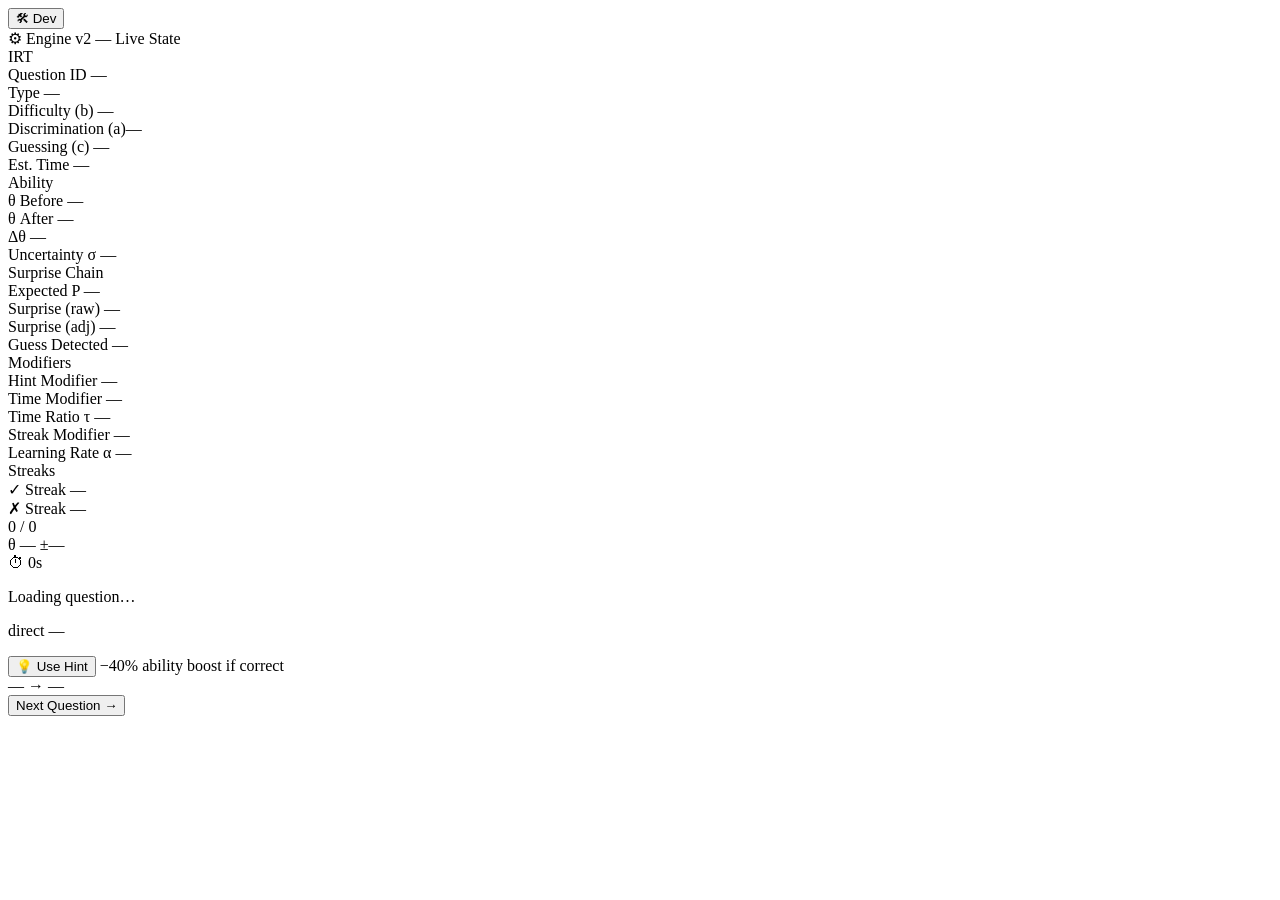
==== frontend/templates/quiz.html @ 3bca6239 "Initial commit" ====
<!DOCTYPE html>
<html lang="en">
<head>
  <meta charset="UTF-8">
  <meta name="viewport" content="width=device-width, initial-scale=1.0">
  <title>Quiz — Adaptive Learning IDE</title>
  <link rel="stylesheet" href="/static/css/main.css">
  <style>
    .question-text, .option-btn { user-select: none; -webkit-user-select: none; }
  </style>
</head>
<body class="page-quiz" oncontextmenu="return false">

  <!-- ── DEV PANEL ─────────────────────────────────────────────────── -->
  <div id="devToggleWrap">
    <button id="devToggleBtn" class="dev-toggle-btn">🛠 Dev</button>
  </div>
  <div id="devPanel" class="dev-panel hidden">
    <div class="dev-title">⚙ Engine v2 — Live State</div>
    <div class="dev-section">IRT</div>
    <div class="dev-row"><span>Question ID</span>       <span id="dv-qid">—</span></div>
    <div class="dev-row"><span>Type</span>              <span id="dv-type">—</span></div>
    <div class="dev-row"><span>Difficulty (b)</span>    <span id="dv-diff">—</span></div>
    <div class="dev-row"><span>Discrimination (a)</span><span id="dv-disc">—</span></div>
    <div class="dev-row"><span>Guessing (c)</span>      <span id="dv-gues">—</span></div>
    <div class="dev-row"><span>Est. Time</span>         <span id="dv-est">—</span></div>
    <div class="dev-section">Ability</div>
    <div class="dev-row"><span>θ Before</span>          <span id="dv-ab">—</span></div>
    <div class="dev-row"><span>θ After</span>           <span id="dv-aa">—</span></div>
    <div class="dev-row"><span>Δθ</span>                <span id="dv-delta">—</span></div>
    <div class="dev-row"><span>Uncertainty σ</span>     <span id="dv-sigma">—</span></div>
    <div class="dev-section">Surprise Chain</div>
    <div class="dev-row"><span>Expected P</span>        <span id="dv-ep">—</span></div>
    <div class="dev-row"><span>Surprise (raw)</span>    <span id="dv-surp">—</span></div>
    <div class="dev-row"><span>Surprise (adj)</span>    <span id="dv-surpa">—</span></div>
    <div class="dev-row"><span>Guess Detected</span>    <span id="dv-guess">—</span></div>
    <div class="dev-section">Modifiers</div>
    <div class="dev-row"><span>Hint Modifier</span>     <span id="dv-hm">—</span></div>
    <div class="dev-row"><span>Time Modifier</span>     <span id="dv-tm">—</span></div>
    <div class="dev-row"><span>Time Ratio τ</span>      <span id="dv-tr">—</span></div>
    <div class="dev-row"><span>Streak Modifier</span>   <span id="dv-sm">—</span></div>
    <div class="dev-row"><span>Learning Rate α</span>   <span id="dv-lr">—</span></div>
    <div class="dev-section">Streaks</div>
    <div class="dev-row"><span>✓ Streak</span>          <span id="dv-cs">—</span></div>
    <div class="dev-row"><span>✗ Streak</span>          <span id="dv-ws">—</span></div>
  </div>

  <!-- ── QUIZ HEADER ───────────────────────────────────────────────── -->
  <header class="quiz-header">
    <div class="quiz-header-left">
      <span class="quiz-subject" id="quizSubjectLabel"></span>
    </div>
    <div class="quiz-header-center">
      <div class="progress-bar-wrap">
        <div class="progress-bar-fill" id="progressFill"></div>
      </div>
      <span class="progress-label" id="progressLabel">0 / 0</span>
    </div>
    <div class="quiz-header-right">
      <div class="ability-badge">
        θ <span id="abilityDisplay">—</span>
        <span class="sigma-display">±<span id="sigmaDisplay">—</span></span>
      </div>
      <div class="timer-badge" id="timerBadge">⏱ <span id="timerDisplay">0s</span></div>
    </div>
  </header>

  <!-- ── MAIN ──────────────────────────────────────────────────────── -->
  <main class="quiz-main" id="quizMain">

    <div id="loadingState" class="loading-state">
      <div class="spinner"></div>
      <p>Loading question…</p>
    </div>

    <div id="questionCard" class="question-card hidden">
      <div class="q-meta">
        <span class="q-badge q-type" id="qTypeBadge">direct</span>
        <span class="q-badge q-diff" id="qDiffBadge">—</span>
      </div>
      <p class="question-text" id="questionText"></p>
      <div class="options-grid" id="optionsGrid"></div>
      <div class="hint-row">
        <button class="btn-hint" id="hintBtn">💡 Use Hint</button>
        <span class="hint-cost">−40% ability boost if correct</span>
        <span class="hint-msg" id="hintMsg"></span>
      </div>
    </div>

    <div id="feedbackCard" class="feedback-card hidden">
      <div class="feedback-verdict" id="feedbackVerdict"></div>
      <div class="feedback-explanation" id="feedbackExplanation"></div>
      <div class="feedback-ability-change">
        <span id="fbAbilityBefore">—</span>
        <span class="arrow">→</span>
        <span id="fbAbilityAfter">—</span>
        <span class="ability-delta" id="fbDelta"></span>
        <span class="sigma-note" id="fbSigma"></span>
      </div>
      <button class="btn-primary" id="nextBtn">Next Question →</button>
    </div>

  </main>

  <script src="/static/js/quiz.js"></script>
</body>
</html>
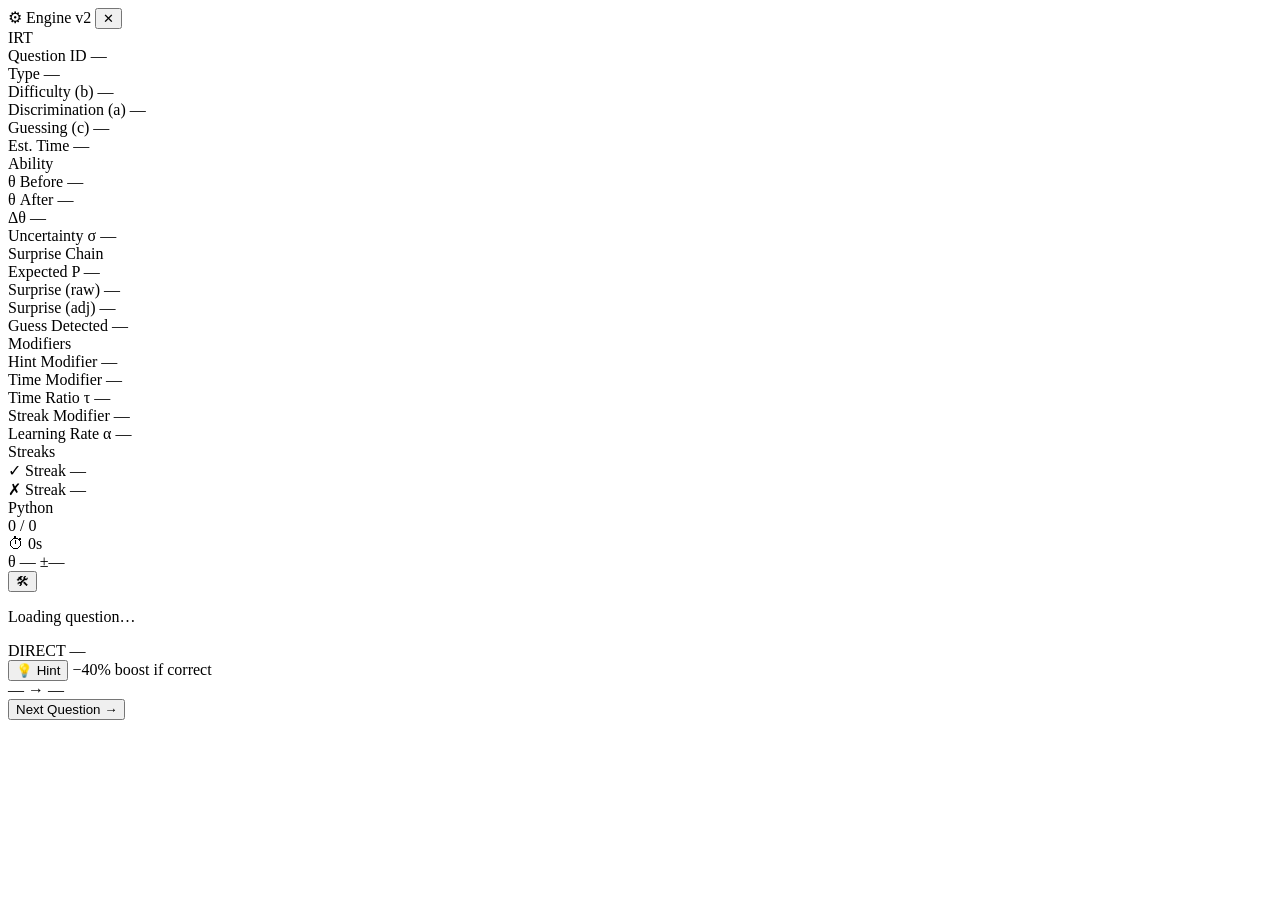
==== commit fc68a8f3: "feat: v2.2 - Supabase logging, stacking bug fix, admin dashboard, ML simulator - Fixed question stac" ====
--- a/frontend/templates/quiz.html
+++ b/frontend/templates/quiz.html
@@ -11,92 +11,112 @@
 </head>
 <body class="page-quiz" oncontextmenu="return false">
 
-  <!-- ── DEV PANEL ─────────────────────────────────────────────────── -->
-  <div id="devToggleWrap">
-    <button id="devToggleBtn" class="dev-toggle-btn">🛠 Dev</button>
-  </div>
+  <!-- ── DEV PANEL — bottom-left, never overlaps header ────────────── -->
   <div id="devPanel" class="dev-panel hidden">
-    <div class="dev-title">⚙ Engine v2 — Live State</div>
+    <div class="dev-panel-header">
+      <span class="dev-title">⚙ Engine v2</span>
+      <button id="devCloseBtn" class="dev-close">✕</button>
+    </div>
     <div class="dev-section">IRT</div>
-    <div class="dev-row"><span>Question ID</span>       <span id="dv-qid">—</span></div>
-    <div class="dev-row"><span>Type</span>              <span id="dv-type">—</span></div>
-    <div class="dev-row"><span>Difficulty (b)</span>    <span id="dv-diff">—</span></div>
-    <div class="dev-row"><span>Discrimination (a)</span><span id="dv-disc">—</span></div>
-    <div class="dev-row"><span>Guessing (c)</span>      <span id="dv-gues">—</span></div>
-    <div class="dev-row"><span>Est. Time</span>         <span id="dv-est">—</span></div>
+    <div class="dev-row"><span>Question ID</span>        <span id="dv-qid">—</span></div>
+    <div class="dev-row"><span>Type</span>               <span id="dv-type">—</span></div>
+    <div class="dev-row"><span>Difficulty (b)</span>     <span id="dv-diff">—</span></div>
+    <div class="dev-row"><span>Discrimination (a)</span> <span id="dv-disc">—</span></div>
+    <div class="dev-row"><span>Guessing (c)</span>       <span id="dv-gues">—</span></div>
+    <div class="dev-row"><span>Est. Time</span>          <span id="dv-est">—</span></div>
     <div class="dev-section">Ability</div>
-    <div class="dev-row"><span>θ Before</span>          <span id="dv-ab">—</span></div>
-    <div class="dev-row"><span>θ After</span>           <span id="dv-aa">—</span></div>
-    <div class="dev-row"><span>Δθ</span>                <span id="dv-delta">—</span></div>
-    <div class="dev-row"><span>Uncertainty σ</span>     <span id="dv-sigma">—</span></div>
+    <div class="dev-row"><span>θ Before</span>           <span id="dv-ab">—</span></div>
+    <div class="dev-row"><span>θ After</span>            <span id="dv-aa">—</span></div>
+    <div class="dev-row"><span>Δθ</span>                 <span id="dv-delta">—</span></div>
+    <div class="dev-row"><span>Uncertainty σ</span>      <span id="dv-sigma">—</span></div>
     <div class="dev-section">Surprise Chain</div>
-    <div class="dev-row"><span>Expected P</span>        <span id="dv-ep">—</span></div>
-    <div class="dev-row"><span>Surprise (raw)</span>    <span id="dv-surp">—</span></div>
-    <div class="dev-row"><span>Surprise (adj)</span>    <span id="dv-surpa">—</span></div>
-    <div class="dev-row"><span>Guess Detected</span>    <span id="dv-guess">—</span></div>
+    <div class="dev-row"><span>Expected P</span>         <span id="dv-ep">—</span></div>
+    <div class="dev-row"><span>Surprise (raw)</span>     <span id="dv-surp">—</span></div>
+    <div class="dev-row"><span>Surprise (adj)</span>     <span id="dv-surpa">—</span></div>
+    <div class="dev-row"><span>Guess Detected</span>     <span id="dv-guess">—</span></div>
     <div class="dev-section">Modifiers</div>
-    <div class="dev-row"><span>Hint Modifier</span>     <span id="dv-hm">—</span></div>
-    <div class="dev-row"><span>Time Modifier</span>     <span id="dv-tm">—</span></div>
-    <div class="dev-row"><span>Time Ratio τ</span>      <span id="dv-tr">—</span></div>
-    <div class="dev-row"><span>Streak Modifier</span>   <span id="dv-sm">—</span></div>
-    <div class="dev-row"><span>Learning Rate α</span>   <span id="dv-lr">—</span></div>
+    <div class="dev-row"><span>Hint Modifier</span>      <span id="dv-hm">—</span></div>
+    <div class="dev-row"><span>Time Modifier</span>      <span id="dv-tm">—</span></div>
+    <div class="dev-row"><span>Time Ratio τ</span>       <span id="dv-tr">—</span></div>
+    <div class="dev-row"><span>Streak Modifier</span>    <span id="dv-sm">—</span></div>
+    <div class="dev-row"><span>Learning Rate α</span>    <span id="dv-lr">—</span></div>
     <div class="dev-section">Streaks</div>
-    <div class="dev-row"><span>✓ Streak</span>          <span id="dv-cs">—</span></div>
-    <div class="dev-row"><span>✗ Streak</span>          <span id="dv-ws">—</span></div>
+    <div class="dev-row"><span>✓ Streak</span>           <span id="dv-cs">—</span></div>
+    <div class="dev-row"><span>✗ Streak</span>           <span id="dv-ws">—</span></div>
   </div>
 
-  <!-- ── QUIZ HEADER ───────────────────────────────────────────────── -->
+  <!-- ── HEADER ────────────────────────────────────────────────────── -->
   <header class="quiz-header">
     <div class="quiz-header-left">
-      <span class="quiz-subject" id="quizSubjectLabel"></span>
+      <span class="quiz-subject">Python</span>
     </div>
+
     <div class="quiz-header-center">
       <div class="progress-bar-wrap">
         <div class="progress-bar-fill" id="progressFill"></div>
       </div>
       <span class="progress-label" id="progressLabel">0 / 0</span>
     </div>
+
     <div class="quiz-header-right">
+      <div class="timer-badge" id="timerBadge">⏱ <span id="timerDisplay">0s</span></div>
       <div class="ability-badge">
         θ <span id="abilityDisplay">—</span>
         <span class="sigma-display">±<span id="sigmaDisplay">—</span></span>
       </div>
-      <div class="timer-badge" id="timerBadge">⏱ <span id="timerDisplay">0s</span></div>
+      <button id="devToggleBtn" class="dev-toggle-btn" title="Dev Panel">🛠</button>
     </div>
   </header>
 
   <!-- ── MAIN ──────────────────────────────────────────────────────── -->
-  <main class="quiz-main" id="quizMain">
+  <main class="quiz-main">
 
+    <!-- Loading -->
     <div id="loadingState" class="loading-state">
       <div class="spinner"></div>
       <p>Loading question…</p>
     </div>
 
+    <!-- Question card -->
     <div id="questionCard" class="question-card hidden">
+
+      <!-- Badges row -->
       <div class="q-meta">
-        <span class="q-badge q-type" id="qTypeBadge">direct</span>
+        <span class="q-badge q-type" id="qTypeBadge">DIRECT</span>
         <span class="q-badge q-diff" id="qDiffBadge">—</span>
+        <span class="q-badge q-topic hidden" id="qTopicBadge"></span>
       </div>
-      <p class="question-text" id="questionText"></p>
+
+      <!-- ★ THIS is the only place question content lives.
+           JS always sets innerHTML here — never appends elsewhere.
+           Fixes the stacking bug completely. -->
+      <div id="questionBody"></div>
+
+      <!-- Options -->
       <div class="options-grid" id="optionsGrid"></div>
+
+      <!-- Hint -->
       <div class="hint-row">
-        <button class="btn-hint" id="hintBtn">💡 Use Hint</button>
-        <span class="hint-cost">−40% ability boost if correct</span>
+        <button class="btn-hint" id="hintBtn">💡 Hint</button>
+        <span class="hint-cost">−40% boost if correct</span>
         <span class="hint-msg" id="hintMsg"></span>
       </div>
+
     </div>
 
+    <!-- Feedback card (shown after answering, before next question) -->
     <div id="feedbackCard" class="feedback-card hidden">
-      <div class="feedback-verdict" id="feedbackVerdict"></div>
+      <div class="feedback-verdict"   id="feedbackVerdict"></div>
       <div class="feedback-explanation" id="feedbackExplanation"></div>
+
       <div class="feedback-ability-change">
         <span id="fbAbilityBefore">—</span>
         <span class="arrow">→</span>
         <span id="fbAbilityAfter">—</span>
         <span class="ability-delta" id="fbDelta"></span>
-        <span class="sigma-note" id="fbSigma"></span>
+        <span class="sigma-note"   id="fbSigma"></span>
       </div>
+
       <button class="btn-primary" id="nextBtn">Next Question →</button>
     </div>
 
